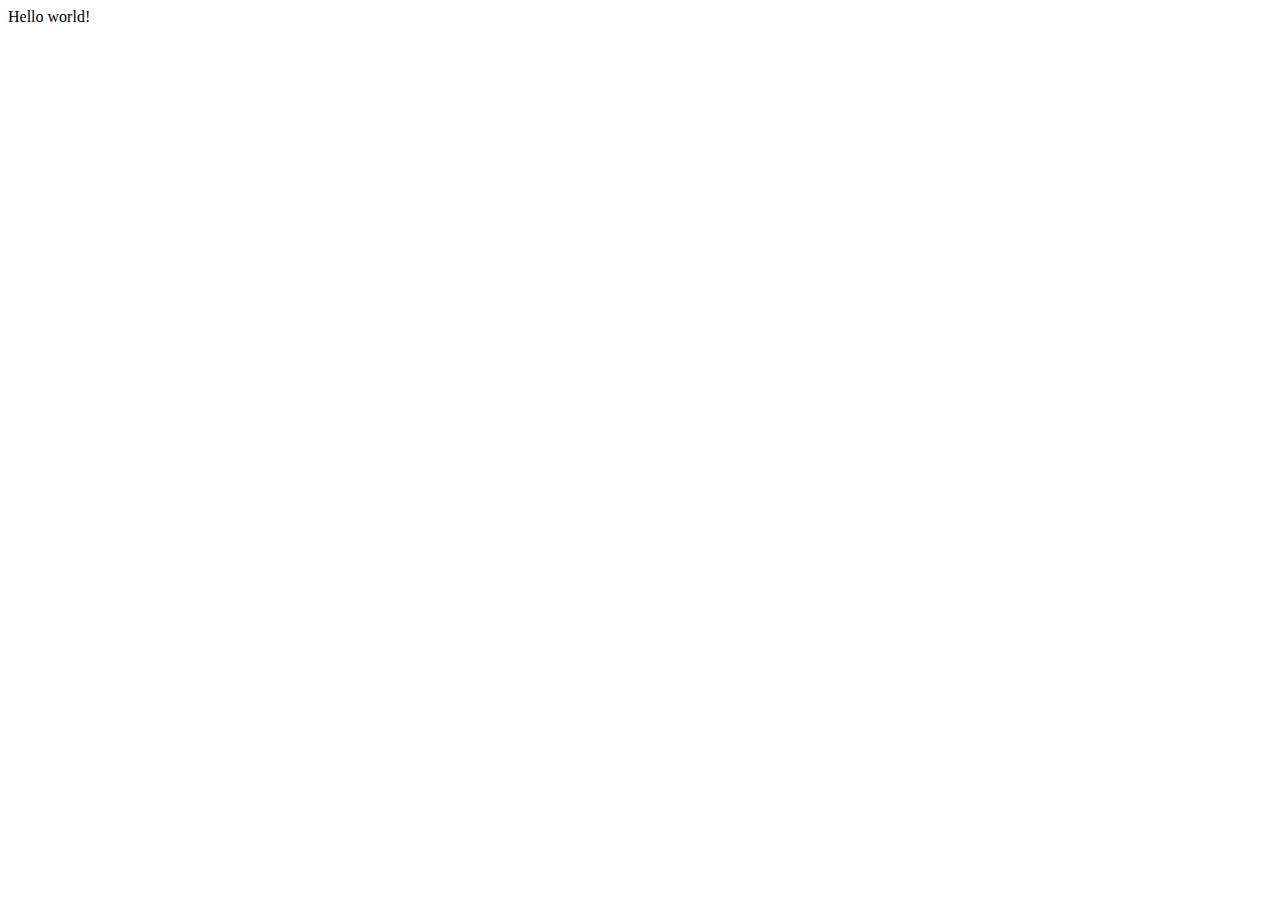
==== index.html @ feebca51 "Create index.html" ====
<html lang="en">
<head>
    <meta charset="UTF-8">
    <meta http-equiv="X-UA-Compatible" content="IE=edge">
    <meta name="viewport" content="width=device-width, initial-scale=1.0">
    <title>TraderHowell.github.io</title>
</head>
<body>
    <p>Hello world!</p>
</body>
</html>
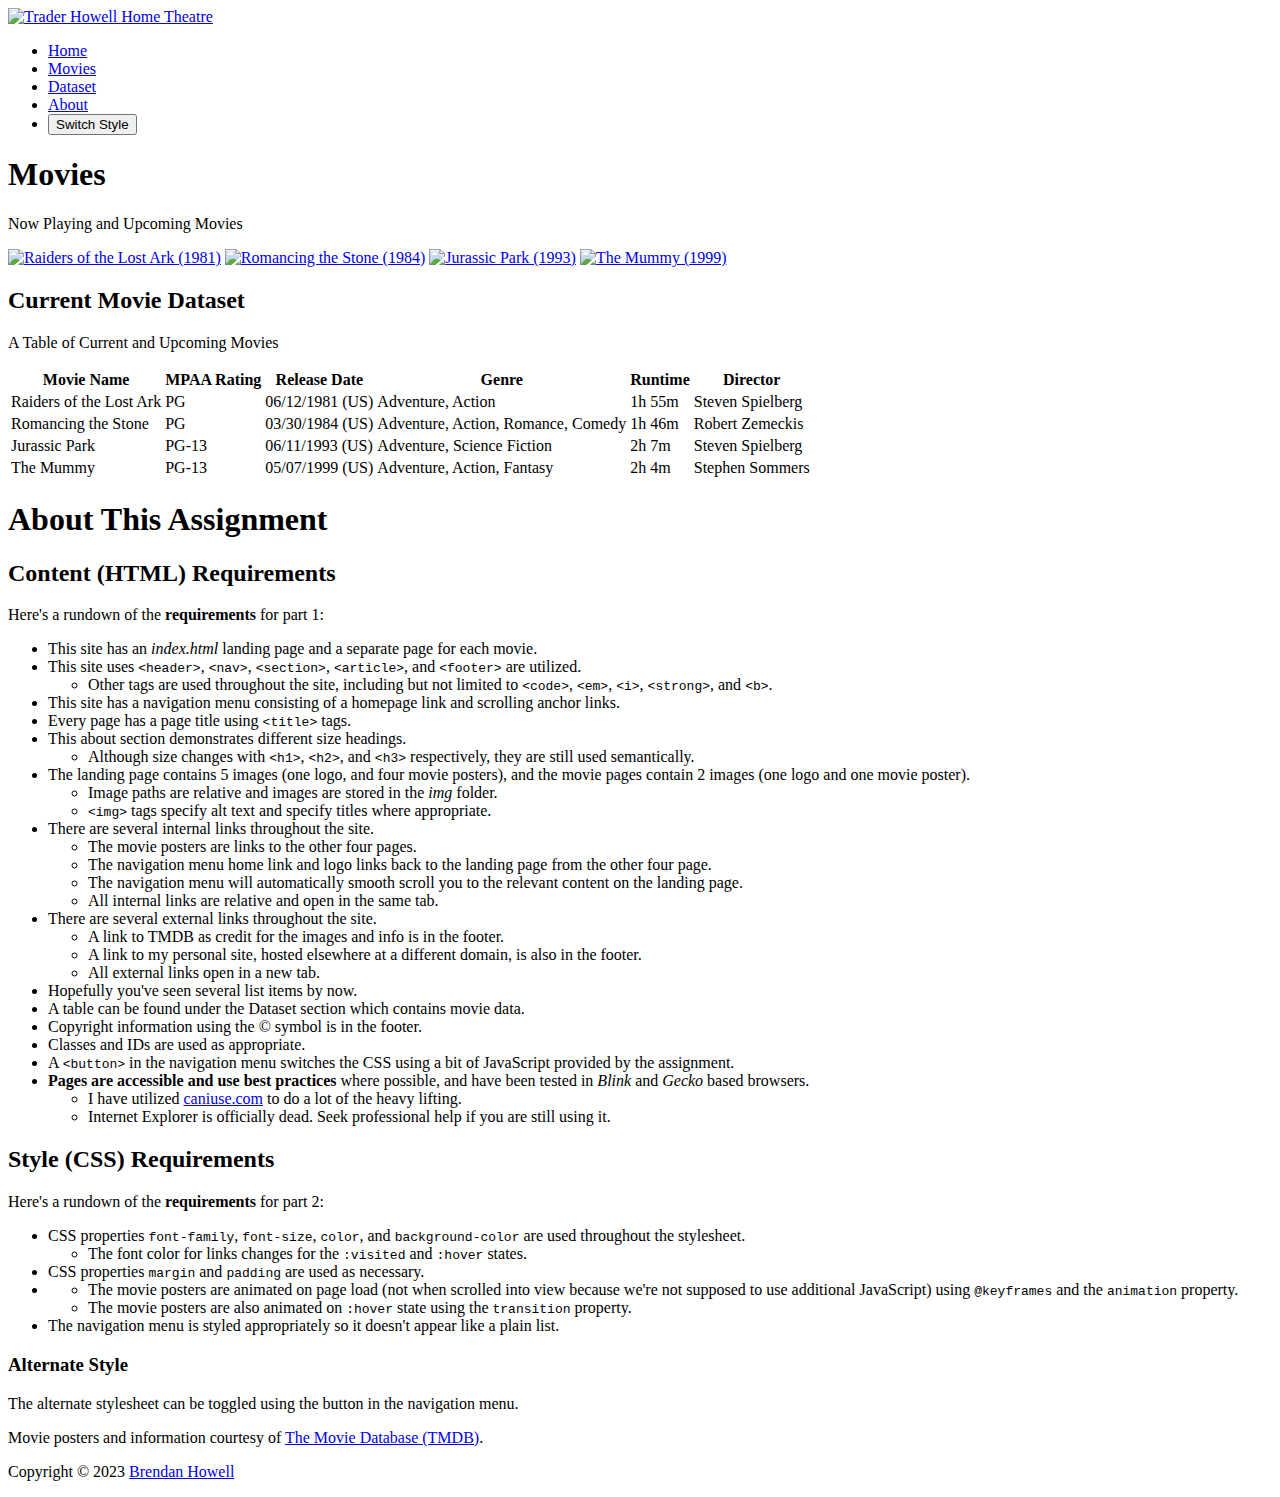
==== commit db6d98bc: "Add files via upload" ====
--- a/index.html
+++ b/index.html
@@ -1,11 +1,169 @@
-<html lang="en">
-<head>
-    <meta charset="UTF-8">
-    <meta http-equiv="X-UA-Compatible" content="IE=edge">
-    <meta name="viewport" content="width=device-width, initial-scale=1.0">
-    <title>TraderHowell.github.io</title>
-</head>
-<body>
-    <p>Hello world!</p>
-</body>
-</html>
+<!DOCTYPE html>
+<html lang="en">
+<head>
+    <meta charset="UTF-8">
+    <meta name="robots" content="noindex, nofollow">
+    <meta name="viewport" content="width=device-width, initial-scale=1.0">
+    <title>Trader Howell Home Theatre</title>
+    <link id="csslink" rel="stylesheet" href="css/main.css">
+    
+    <!-- Script to enable stylesheet switching. -->
+    <script src="js/css-switcher.js"></script>
+</head>
+<body>
+    <!-- Header -->
+    <header id="header" class="container">
+        <a href="index.html" title="Trader Howell Home Theatre - Home"><img id="logo" src="img/logo.svg" alt="Trader Howell Home Theatre" width="200"></a>
+        <nav>
+            <ul>
+                <li><a href="index.html">Home</a></li>
+                <li><a href="index.html#movies">Movies</a></li>
+                <li><a href="index.html#dataset">Dataset</a></li>
+                <li><a href="index.html#about">About</a></li>
+                <li><button onclick="toggleCSS()">Switch Style</button></li>
+            </ul>
+        </nav>
+    </header>
+
+    <!-- Movies -->
+    <section id="movies" class="container">
+        <h1>Movies</h1>
+        <p>Now Playing and Upcoming Movies</p>
+        <div class="wrapper">
+            <a class="movie" href="raiders.html" title="Raiders of the Lost Ark (1981)"><img class="poster" src="img/raiders.webp" alt="Raiders of the Lost Ark (1981)" width="200" height="300"></a>
+            <a class="movie" href="romancing.html" title="Romancing the Stone (1984)"><img class="poster" src="img/romancing.webp" alt="Romancing the Stone (1984)" width="200" height="300"></a>
+            <a class="movie" href="jurassic.html" title="Jurassic Park (1993)"><img class="poster" src="img/jurassic.webp" alt="Jurassic Park (1993)" width="200" height="300"></a>
+            <a class="movie" href="mummy.html" title="The Mummy (1999)"><img class="poster" src="img/mummy.webp" alt="The Mummy (1999)" width="200" height="300"></a>
+        </div>
+    </section>
+
+    <!-- Dataset -->
+    <section id="dataset" class="container">
+            <h2>Current Movie Dataset</h2>
+            <p>A Table of Current and Upcoming Movies</p>
+        <div class="wrapper">
+            <table>
+                <tr>
+                    <th>Movie Name</th>
+                    <th>MPAA Rating</th>
+                    <th>Release Date</th>
+                    <th>Genre</th>
+                    <th>Runtime</th>
+                    <th>Director</th>
+                </tr>
+                <tr>
+                    <td>Raiders of the Lost Ark</td>
+                    <td>PG</td>
+                    <td>06/12/1981 (US)</td>
+                    <td>Adventure, Action</td>
+                    <td>1h 55m</td>
+                    <td>Steven Spielberg</td>
+                </tr>
+                <tr>
+                    <td>Romancing the Stone</td>
+                    <td>PG</td>
+                    <td>03/30/1984 (US)</td>
+                    <td>Adventure, Action, Romance, Comedy</td>
+                    <td>1h 46m</td>
+                    <td>Robert Zemeckis</td>
+                </tr>
+                <tr>
+                    <td>Jurassic Park</td>
+                    <td>PG-13</td>
+                    <td>06/11/1993 (US)</td>
+                    <td>Adventure, Science Fiction</td>
+                    <td>2h 7m</td>
+                    <td>Steven Spielberg</td>
+                </tr>
+                <tr>
+                    <td>The Mummy</td>
+                    <td>PG-13</td>
+                    <td>05/07/1999 (US)</td>
+                    <td>Adventure, Action, Fantasy</td>
+                    <td>2h 4m</td>
+                    <td>Stephen Sommers</td>
+                </tr>
+            </table>
+        </div>
+    </section>
+
+    <!-- About -->
+    <article id="about" class="container">
+        <h1>About This Assignment</h1>
+        <h2>Content (HTML) Requirements</h2>
+        <p>Here's a rundown of the <b>requirements</b> for part 1:</p>
+        <ul>
+            <li>This site has an <i>index.html</i> landing page and a separate page for each movie.</li>
+            <li>This site uses <code>&lt;header&gt;</code>, <code>&lt;nav&gt;</code>, <code>&lt;section&gt;</code>, <code>&lt;article&gt;</code>, and <code>&lt;footer&gt;</code> are utilized.
+                <ul>
+                    <li>Other tags are used throughout the site, including but not limited to <code>&lt;code&gt;</code>, <code>&lt;em&gt;</code>, <code>&lt;i&gt;</code>, <code>&lt;strong&gt;</code>, and <code>&lt;b&gt;</code>.</li>
+                </ul>
+            </li>
+            <li>This site has a navigation menu consisting of a homepage link and scrolling anchor links.</li>
+            <li>Every page has a page title using <code>&lt;title&gt;</code> tags.</li>
+            <li>This about section demonstrates different size headings.
+                <ul>
+                    <li>Although size changes with <code>&lt;h1&gt;</code>, <code>&lt;h2&gt;</code>, and <code>&lt;h3&gt;</code> respectively, they are still used semantically.</li>
+                </ul>
+            </li>
+            <li>The landing page contains 5 images (one logo, and four movie posters), and the movie pages contain 2 images (one logo and one movie poster).
+                <ul>
+                    <li>Image paths are relative and images are stored in the <i>img</i> folder.</li>
+                    <li><code>&lt;img&gt;</code> tags specify alt text and specify titles where appropriate.</li>
+                </ul>
+            </li>
+            <li>There are several internal links throughout the site.
+                <ul>
+                    <li>The movie posters are links to the other four pages.</li>
+                    <li>The navigation menu home link and logo links back to the landing page from the other four page.</li>
+                    <li>The navigation menu will automatically smooth scroll you to the relevant content on the landing page.</li>
+                    <li>All internal links are relative and open in the same tab.</li>
+                </ul>
+            </li>
+            <li>There are several external links throughout the site.
+                <ul>
+                    <li>A link to TMDB as credit for the images and info is in the footer.</li>
+                    <li>A link to my personal site, hosted elsewhere at a different domain, is also in the footer.</li>
+                    <li>All external links open in a new tab.</li>
+                </ul>
+            </li>
+            <li>Hopefully you've seen several list items by now.</li>
+            <li>A table can be found under the Dataset section which contains movie data.</li>
+            <li>Copyright information using the &copy; symbol is in the footer.</li>
+            <li>Classes and IDs are used as appropriate.</li>
+            <li>A <code>&lt;button&gt;</code> in the navigation menu switches the CSS using a bit of JavaScript provided by the assignment.</li>
+            <li><strong>Pages are accessible and use best practices</strong> where possible, and have been tested in <i>Blink</i> and <i>Gecko</i> based browsers.
+                <ul>
+                    <li>I have utilized <a href="https://caniuse.com/" title="Visit the Can I Use Website" target="_blank">caniuse.com</a> to do a lot of the heavy lifting.</li>
+                    <li>Internet Explorer is officially dead. Seek professional help if you are still using it.</li>
+                </ul>
+            </li>
+        </ul>
+        <h2>Style (CSS) Requirements</h2>
+        <p>Here's a rundown of the <b>requirements</b> for part 2:</p>
+        <ul>
+            <li>CSS properties <code>font-family</code>, <code>font-size</code>, <code>color</code>, and <code>background-color</code> are used throughout the stylesheet.
+            <ul>
+                <li>The font color for links changes for the <code>:visited</code> and <code>:hover</code> states.</li>
+            </ul>
+            </li>
+            <li>CSS properties <code>margin</code> and <code>padding</code> are used as necessary.</li>
+            <li>
+                <ul>
+                    <li>The movie posters are animated on page load (not when scrolled into view because we're not supposed to use additional JavaScript) using <code>@keyframes</code> and the <code>animation</code> property.</li>
+                    <li>The movie posters are also animated on <code>:hover</code> state using the <code>transition</code> property.</li>
+                </ul>
+            </li>
+            <li>The navigation menu is styled appropriately so it doesn't appear like a plain list.</li>
+        </ul>
+        <h3>Alternate Style</h3>
+        <p>The alternate stylesheet can be toggled using the button in the navigation menu.</p>
+    </article>
+
+    <!-- Footer -->
+    <footer id="footer" class="container">
+        <p>Movie posters and information courtesy of <a href="https://www.themoviedb.org/" title="Visit The Movie Database (TMDB)" target="_blank">The Movie Database (TMDB)</a>.</p>
+        <p>Copyright &copy; 2023 <a href="https://traderhowell.com/" title="Visit Brendan Howell's Website" target="_blank">Brendan Howell</a></p>
+    </footer>
+</body>
+</html>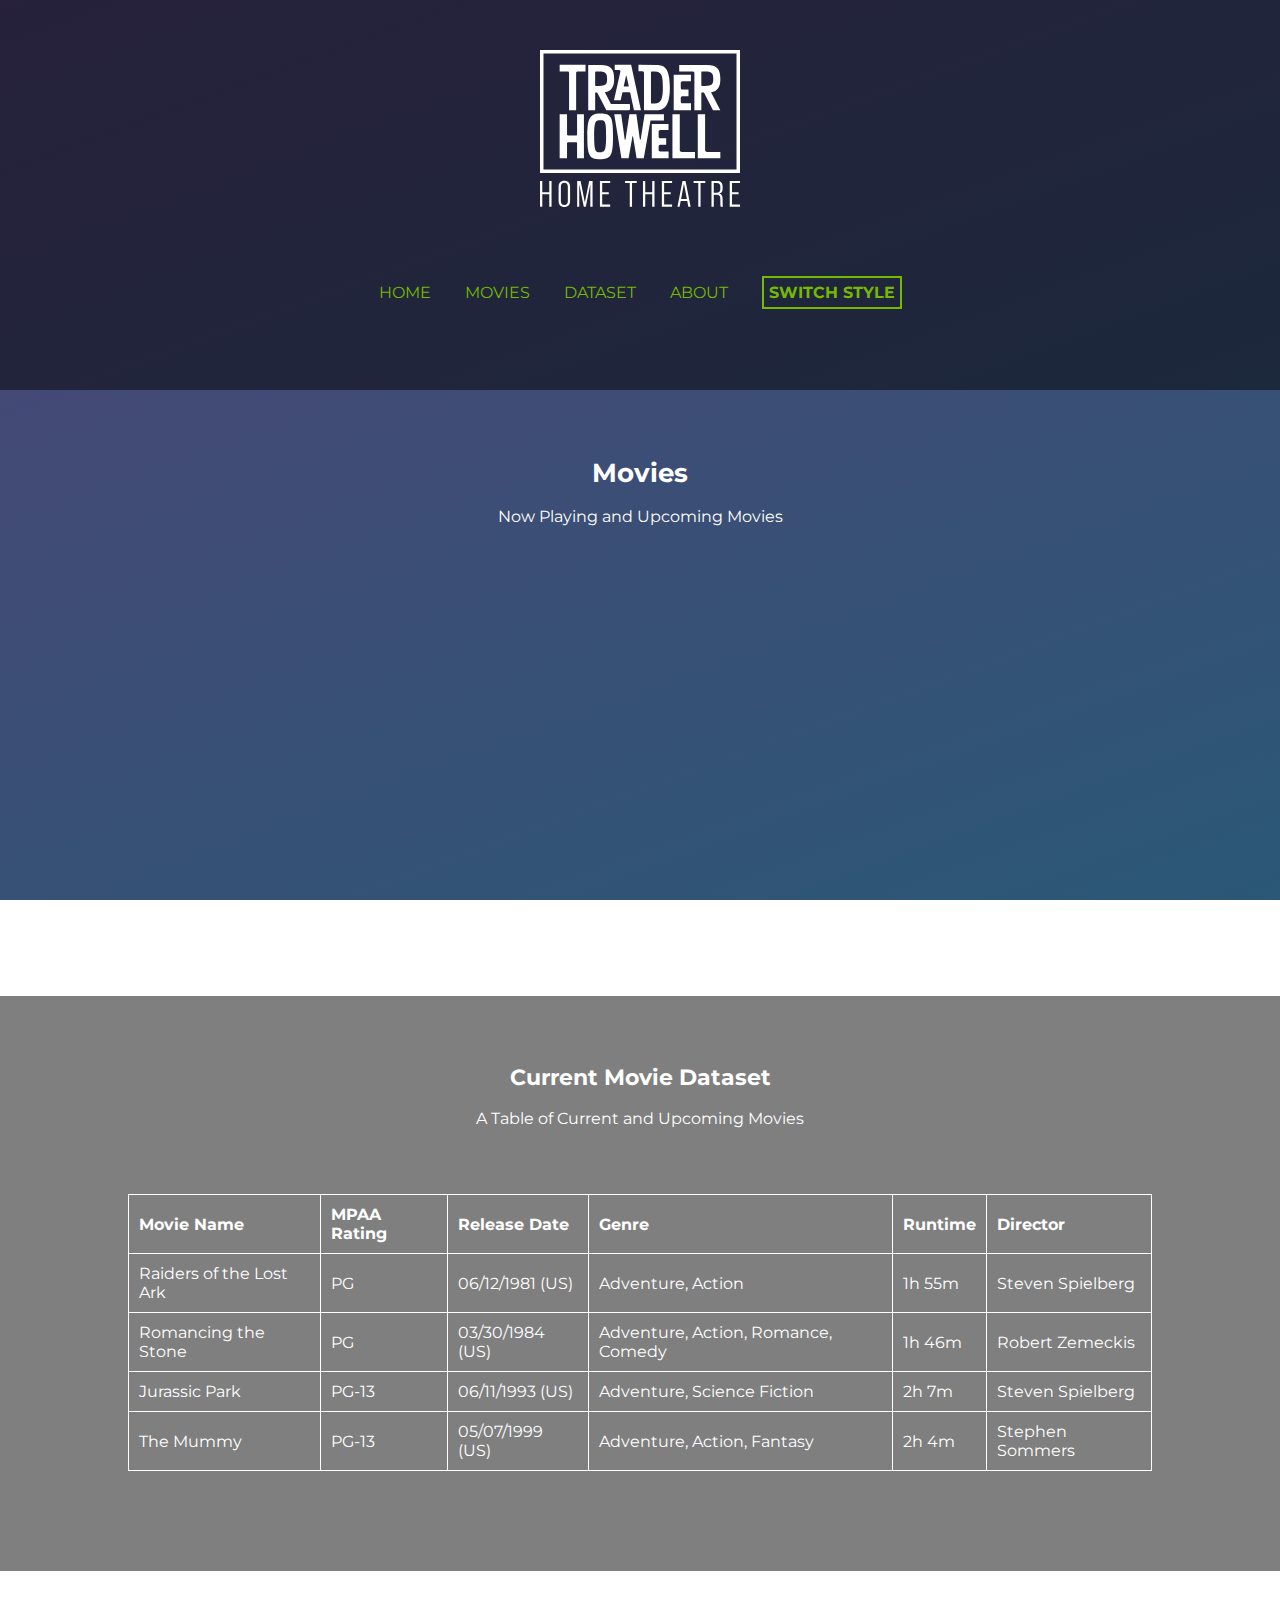
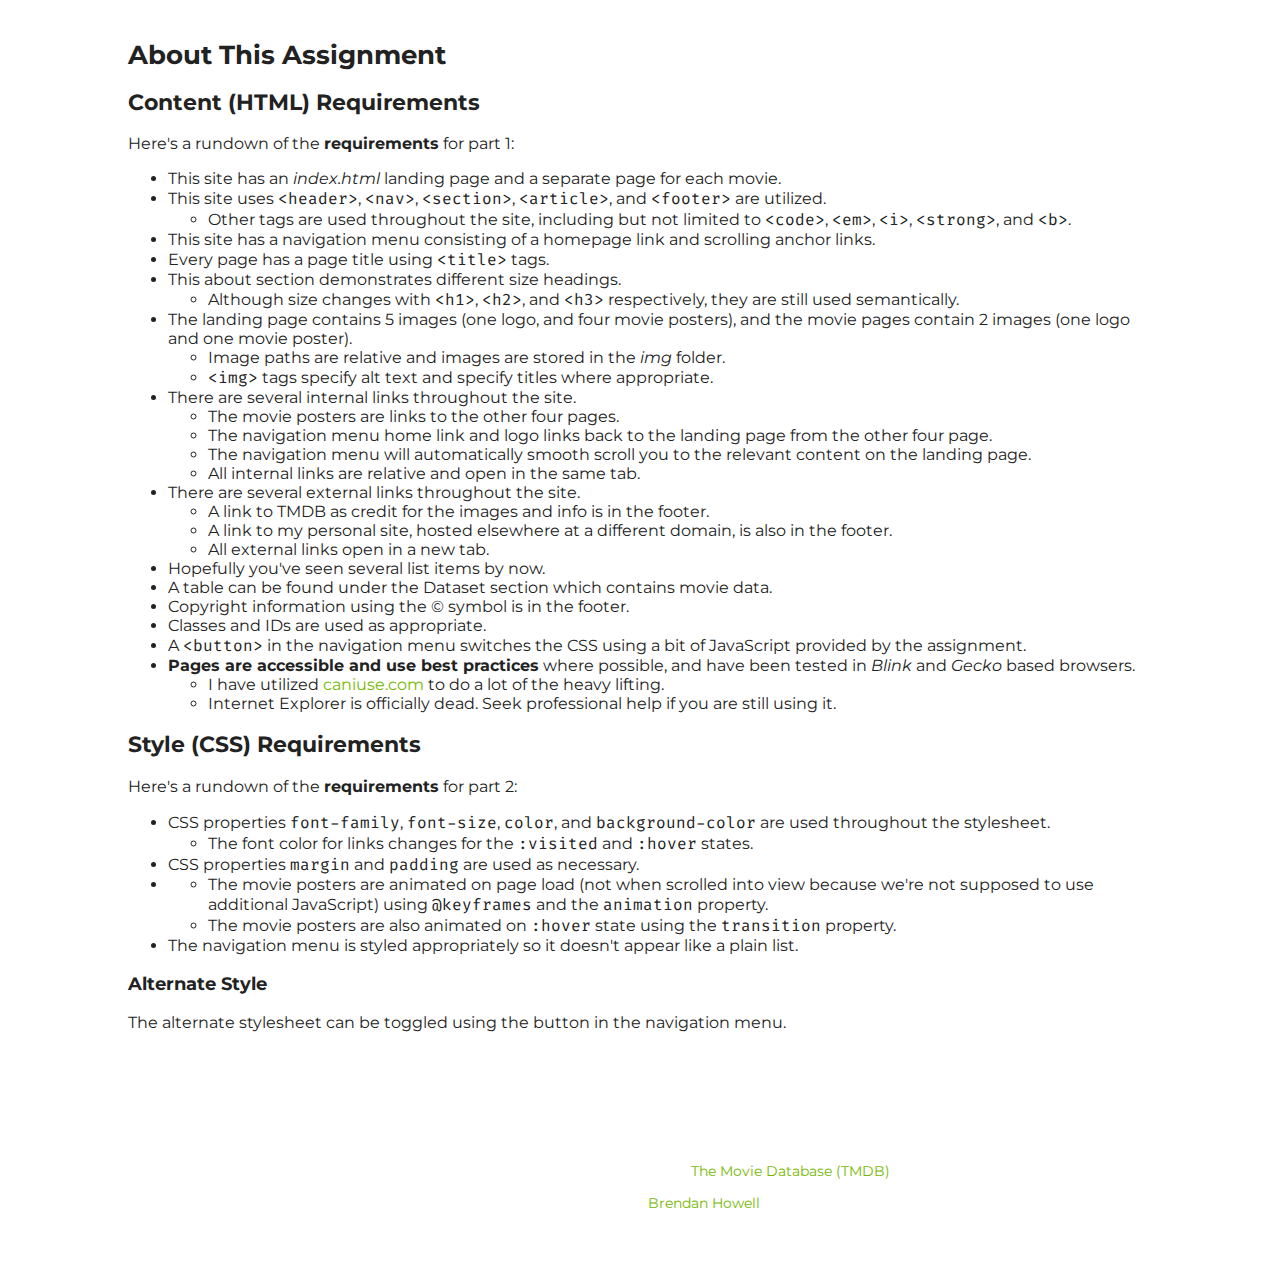
==== commit 50f3711a: "Update index.html" ====
--- a/index.html
+++ b/index.html
@@ -16,7 +16,7 @@
         <a href="index.html" title="Trader Howell Home Theatre - Home"><img id="logo" src="img/logo.svg" alt="Trader Howell Home Theatre" width="200"></a>
         <nav>
             <ul>
-                <li><a href="index.html">Home</a></li>
+                <li><a href="/">Home</a></li>
                 <li><a href="index.html#movies">Movies</a></li>
                 <li><a href="index.html#dataset">Dataset</a></li>
                 <li><a href="index.html#about">About</a></li>
@@ -166,4 +166,4 @@
         <p>Copyright &copy; 2023 <a href="https://traderhowell.com/" title="Visit Brendan Howell's Website" target="_blank">Brendan Howell</a></p>
     </footer>
 </body>
-</html>+</html>
--- a/css/main.css
+++ b/css/main.css
@@ -0,0 +1,239 @@
+/* Import the Montserrat and Fira Code fonts. */
+@import url('https://fonts.googleapis.com/css2?family=Fira+Code&family=Montserrat:ital,wght@0,400;0,700;1,400;1,700&display=swap');
+
+/* Define global variables. */
+:root {
+    /* Define the global color palette. */
+    --accent-color: rgb(118, 185, 0);
+    --accent-color-alt: rgb(200, 255, 145);
+    --text-color-dark: rgb(34, 34, 34);
+    --text-color-light: rgb(255, 255, 255);
+    --section-color-dark: rgba(0, 0, 0, 0.5);
+    --section-color-light: rgba(255, 255, 255, 0.8);
+    --background-color: linear-gradient(-20deg, rgb(43, 88, 118) 0%, rgb(78, 67, 118) 100%) fixed;
+
+    /* Define the global spacing. */
+    --common-spacing: 50px;
+}
+
+/* Define animations. */
+@keyframes slideIn {
+    100% {
+        opacity: 1;
+        left: 0;
+    }
+}
+
+/* Enable smooth scrolling.*/
+html {
+	scroll-behavior: smooth;
+}
+
+/* Define global tag and class styles. */
+body {
+    font-family: 'Montserrat', sans-serif;
+    font-size: 16px;
+    color: var(--text-color-light);
+    margin: 0;
+    background: var(--background-color);
+}
+
+h1 {
+    font-size: 26px;
+}
+
+h2 {
+    font-size: 22px;
+}
+
+h3 {
+    font-size: 18px;
+}
+
+a {
+    color: var(--accent-color);
+    text-decoration: none;
+}
+
+a:visited {
+    color: var(--accent-color-alt);
+}
+
+a:hover {
+    color: var(--accent-color-alt);
+}
+
+nav {
+    margin-top: var(--common-spacing);
+}
+
+nav ul {
+    padding-inline-start: 0;
+    margin-block-start: 0;
+}
+
+nav ul li {
+    display: inline-block;
+    margin: 15px;
+}
+
+nav ul li a {
+    text-transform: uppercase;
+}
+
+nav ul li a:visited {
+    color: var(--accent-color);
+}
+
+nav ul li a:hover {
+    color: var(--accent-color-alt);
+}
+
+table {
+    width: 100%;
+}
+
+table, th, td {
+    text-align: left;
+    border: 1px solid white;
+    border-collapse: collapse;
+}
+
+th, td {
+    padding: 10px;
+}
+
+button, .button {
+    font-family: 'Montserrat', sans-serif;
+    font-size: 16px;
+    text-transform: uppercase;
+    font-weight: bold;
+    padding: 5px;
+    color: var(--accent-color);
+    border: 2px solid var(--accent-color);
+    background-color: transparent;
+}
+
+button:hover, .button:hover {
+    color: var(--text-color-dark);
+    background-color: var(--accent-color);
+    cursor: pointer;
+}
+
+code {
+    font-family: 'Fira Code', monospace;
+}
+
+.container {
+    padding: var(--common-spacing) 10%;
+}
+
+.wrapper {
+    padding: var(--common-spacing) 0;
+}
+
+.poster {
+    opacity: 0;
+    left: calc(-1 * var(--common-spacing));
+    position: relative;
+    animation: slideIn 1s forwards;
+    transition: all 0.5s ease-out;
+    box-shadow: 0 0 30px 5px rgba(0, 0, 0, 0.5);
+}
+
+/* Define ID specific styles. */
+
+#header {
+    text-align: center;
+    background: var(--section-color-dark);
+}
+
+#header .wrapper {
+    padding: 0;
+}
+
+#movies {
+    text-align: center;
+}
+
+#movies .wrapper {
+    display: flex;
+    flex-wrap: wrap;
+    gap: var(--common-spacing);
+    justify-content: center;
+}
+
+#movies .poster:hover {
+    box-shadow: 0 0 30px 5px rgba(255, 255, 255, 0.5);
+    transform: scale(1.05);
+}
+
+#movies .movie:nth-child(2) .poster {
+    animation-delay: 0.2s;
+}
+
+#movies .movie:nth-child(3) .poster {
+    animation-delay: 0.4s;
+}
+
+#movies .movie:nth-child(4) .poster {
+    animation-delay: 0.6s;
+}
+
+#dataset {
+    text-align: center;
+    background-color: var(--section-color-dark);
+}
+
+#dataset .wrapper {
+    overflow-x: auto;
+}
+
+#about {
+    color: var(--text-color-dark);
+    background-color: var(--section-color-light);
+}
+
+#footer {
+    font-size: 14px;
+    text-align: center;
+}
+
+/* Movie Details Page*/
+#movie {
+    display: flex;
+    align-items: center;
+    justify-content: center;
+    gap: var(--common-spacing);
+}
+
+@media only screen and (max-width: 768px) {
+    #movie {
+        flex-wrap: wrap;
+    }
+}
+
+#movie .poster {
+    min-width: 300px;
+    height: auto;
+}
+
+.mpaa-rating {
+    display: inline-block;
+    padding: 2px 4px;
+    margin: 0 4px 4px 0;
+    color:rgba(255, 255, 255, 0.7);
+    border: 2px solid rgba(255, 255, 255, 0.7);
+}
+
+/* Disable motion if preferred in supported browsers. */
+@media (prefers-reduced-motion) {
+	html {
+		scroll-behavior: auto;
+	}
+
+    .poster {
+        opacity: 1;
+        left: 0;
+    }
+}
